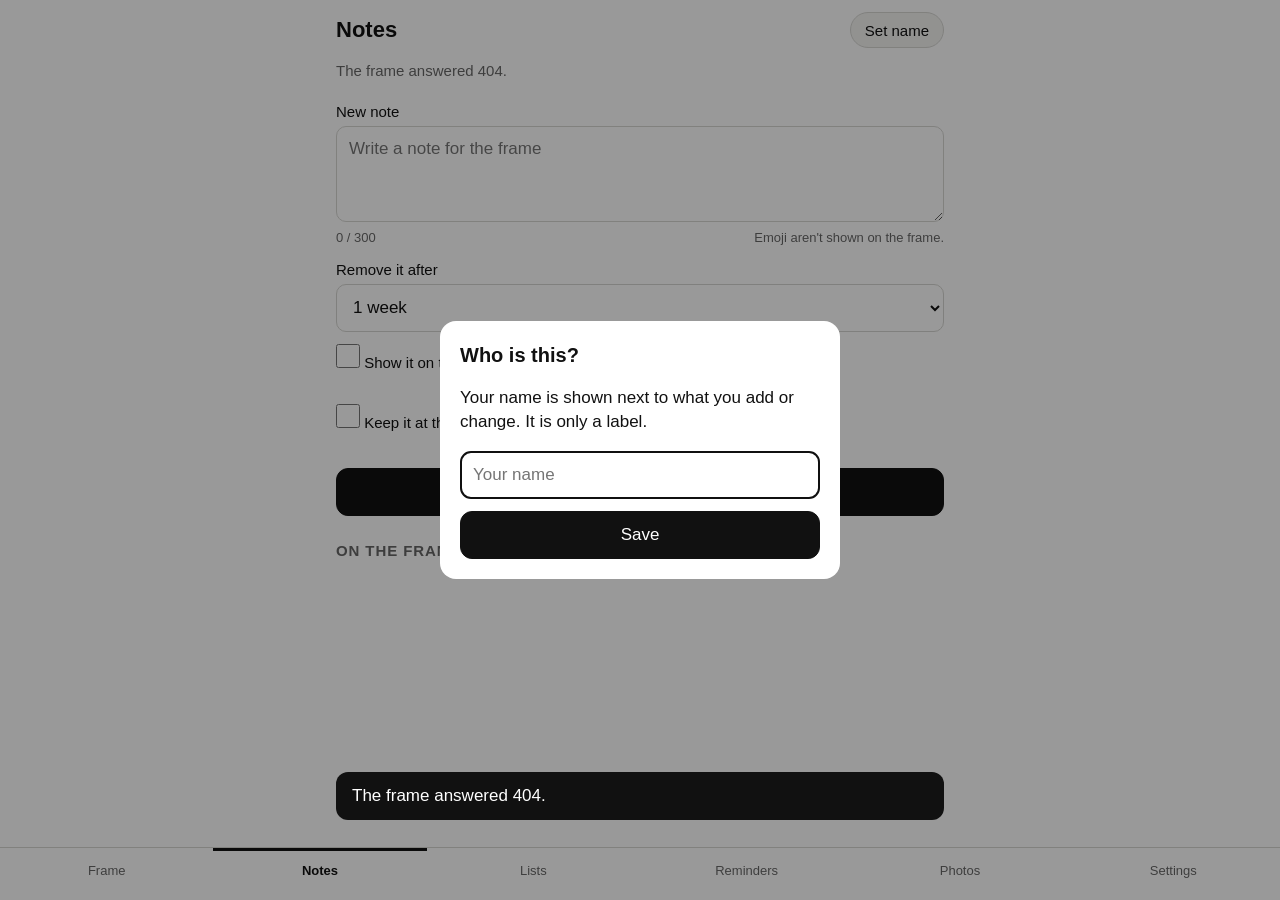
==== notes.html @ 0ec4936d "Publish the pages from Pi-screen f7131a2" ====
<!doctype html>
<html lang="en">
<head>
  <meta charset="utf-8">
  <meta name="viewport" content="width=device-width, initial-scale=1, viewport-fit=cover">
  <meta name="theme-color" content="#ffffff">
  <meta name="apple-mobile-web-app-title" content="Frame">
  <meta name="apple-mobile-web-app-capable" content="yes">
  <meta name="mobile-web-app-capable" content="yes">
  <link rel="manifest" href="manifest.json">
  <link rel="apple-touch-icon" href="icon-192.png">
  <link rel="icon" type="image/png" href="icon-192.png">
  <title>Notes · Frame</title>
  <link rel="stylesheet" href="app.css">
</head>
<body data-title="Notes">
<!-- The header, tabs and name box are added by app.js. -->
<main>
<section>
  <form id="note-form" class="settings-form">
    <label for="note-body">New note</label>
    <textarea id="note-body" maxlength="300" data-fill-attr="maxlength:max_note_chars" required placeholder="Write a note for the frame"></textarea>
    <div class="row">
      <span class="meta grow" id="note-count" data-fill-text="0 / {max_note_chars}">0 / 300</span>
      <span class="meta">Emoji aren't shown on the frame.</span>
    </div>
    <label for="note-expires">Remove it after</label>
    <select id="note-expires" data-fill-options="note_expiry_choices" data-selected="1 week">
      <option value="1 week" selected>1 week</option>
    </select>
    <label class="check"><input type="checkbox" id="note-show-now"> Show it on the frame now</label>
    <label class="check"><input type="checkbox" id="note-pinned"> Keep it at the top</label>
    <button type="submit" class="primary wide" id="note-send">Send</button>
  </form>
</section>
<section>
  <h2>On the frame</h2>
  <ul class="list" id="notes"></ul>
  <p class="muted" id="notes-empty" hidden>No notes yet.</p>
</section>
</main>
<script src="app.js"></script>
<script src="notes.js"></script>
</body>
</html>
---- app.css ----
:root {
  --ink: #111;
  --paper: #fff;
  --soft: #f2f2f0;
  --line: #d6d6d2;
  --muted: #666;
  --accent: #111;
  --warn: #8a4b00;
  --warn-bg: #fff4e0;
  --tap: 48px;
  color-scheme: light;
}
* { box-sizing: border-box; }
[hidden] { display: none !important; }
html { -webkit-text-size-adjust: 100%; }
body {
  margin: 0;
  font: 17px/1.4 -apple-system, BlinkMacSystemFont, "Segoe UI", Roboto, sans-serif;
  color: var(--ink);
  background: var(--paper);
  padding-bottom: calc(72px + env(safe-area-inset-bottom));
}
main { padding: 0 16px 24px; max-width: 640px; margin: 0 auto; }
h1 { font-size: 22px; margin: 0; }
h2 { font-size: 15px; text-transform: uppercase; letter-spacing: .06em; color: var(--muted); margin: 24px 0 8px; }
a { color: var(--ink); }
.muted { color: var(--muted); font-size: 15px; }
.top {
  display: flex; align-items: center; justify-content: space-between;
  padding: calc(12px + env(safe-area-inset-top)) 16px 8px; max-width: 640px; margin: 0 auto;
}
.name-button { min-height: 36px; border: 1px solid var(--line); background: var(--soft); border-radius: 18px; padding: 4px 14px; font: inherit; font-size: 15px; }
.status { max-width: 640px; margin: 0 auto; padding: 4px 16px 8px; color: var(--muted); font-size: 15px; }
.status.busy::before { content: ""; display: inline-block; width: 10px; height: 10px; margin-right: 8px; border-radius: 50%; background: var(--ink); animation: pulse 1s infinite alternate; }
@keyframes pulse { from { opacity: .2; } to { opacity: 1; } }
.warning { max-width: 608px; margin: 0 auto 8px; padding: 10px 14px; background: var(--warn-bg); color: var(--warn); border-radius: 10px; font-size: 15px; }
button, .button {
  font: inherit; min-height: var(--tap); padding: 10px 16px; border-radius: 12px;
  border: 1px solid var(--line); background: var(--paper); color: var(--ink); cursor: pointer;
  touch-action: manipulation;
}
button:active { background: var(--soft); }
button.primary, button[aria-pressed="true"] { background: var(--ink); color: var(--paper); border-color: var(--ink); }
button.danger { color: #a00; }
button.small { min-height: 40px; padding: 6px 12px; font-size: 15px; }
button:disabled { opacity: .5; }
.wide { width: 100%; margin-top: 12px; }
.grid { display: grid; grid-template-columns: repeat(auto-fill, minmax(140px, 1fr)); gap: 10px; }
.grid button { min-height: 64px; font-weight: 600; }
.frame-card { margin-top: 4px; border: 1px solid var(--line); border-radius: 12px; overflow: hidden; background: var(--soft); }
.frame-card img { display: block; width: 100%; height: auto; image-rendering: pixelated; background: var(--paper); }
.frame-card p { margin: 0; padding: 40px 16px; text-align: center; }
.card { border: 1px solid var(--line); border-radius: 12px; padding: 12px 14px; margin-top: 12px; }
.takeover { background: var(--soft); display: flex; gap: 12px; align-items: center; justify-content: space-between; }
.takeover p { margin: 0; }
.list { list-style: none; padding: 0; margin: 0; }
.list > li { border-bottom: 1px solid var(--line); padding: 12px 0; }
.row { display: flex; gap: 8px; align-items: center; flex-wrap: wrap; }
.row .grow { flex: 1 1 160px; min-width: 0; }
input[type=text], input[type=number], input[type=datetime-local], input[type=date], input[type=time], input[type=url], input:not([type]), select, textarea {
  font: inherit; min-height: var(--tap); padding: 10px 12px; border: 1px solid var(--line); border-radius: 10px;
  width: 100%; background: var(--paper); color: var(--ink);
}
textarea { min-height: 96px; resize: vertical; }
label.check { display: inline-flex; align-items: center; gap: 8px; min-height: var(--tap); }
input[type=checkbox] { width: 24px; height: 24px; margin: 0; accent-color: var(--ink); }
main > section + section { margin-top: 20px; }
.settings-form label { display: block; margin: 12px 0 4px; font-size: 15px; }
.settings-form .hint { color: var(--muted); font-size: 13px; }
.tabs {
  position: fixed; left: 0; right: 0; bottom: 0; display: flex; justify-content: space-around;
  background: var(--paper); border-top: 1px solid var(--line); padding-bottom: env(safe-area-inset-bottom); z-index: 5;
}
.tabs a { flex: 1 1 0; min-width: 0; text-align: center; padding: 14px 2px; text-decoration: none; color: var(--muted); font-size: 13px; min-height: 52px; white-space: nowrap; overflow: hidden; text-overflow: ellipsis; }
.tabs a[aria-current="page"] { color: var(--ink); font-weight: 700; box-shadow: inset 0 3px 0 var(--ink); }
.overlay { position: fixed; inset: 0; background: rgba(0,0,0,.4); display: flex; align-items: center; justify-content: center; padding: 16px; z-index: 10; }
.overlay[hidden] { display: none; }
.dialog { background: var(--paper); border-radius: 16px; padding: 20px; width: 100%; max-width: 400px; }
.dialog h2 { margin-top: 0; color: var(--ink); text-transform: none; letter-spacing: 0; font-size: 20px; }
.dialog button { width: 100%; margin-top: 12px; }
.toast { position: fixed; left: 16px; right: 16px; bottom: calc(80px + env(safe-area-inset-bottom)); max-width: 608px; margin: 0 auto; background: var(--ink); color: var(--paper); padding: 12px 16px; border-radius: 12px; z-index: 20; }
.meta { color: var(--muted); font-size: 13px; }
.done-text { text-decoration: line-through; color: var(--muted); }
.chips { display: flex; gap: 8px; overflow-x: auto; padding: 4px 0 8px; -webkit-overflow-scrolling: touch; }
.chips button { flex: 0 0 auto; border-radius: 22px; min-height: 44px; }
.todo > li { display: flex; align-items: center; gap: 8px; padding: 4px 0; }
.todo .check-button { flex: 1 1 auto; display: flex; align-items: center; gap: 12px; text-align: left; border: 0; padding: 10px 4px; min-height: var(--tap); background: none; }
.todo .box { flex: 0 0 26px; height: 26px; border: 2px solid var(--ink); border-radius: 6px; display: inline-flex; align-items: center; justify-content: center; font-weight: 700; }
.todo .done .box { background: var(--ink); color: var(--paper); }
.todo .done .item-text { text-decoration: line-through; color: var(--muted); }
.todo .item-text { overflow-wrap: anywhere; }
.todo .tools { display: flex; gap: 4px; flex: 0 0 auto; }
.todo .tools button { min-height: 40px; min-width: 40px; padding: 4px 8px; }
.alert-banner { max-width: 608px; margin: 0 auto 8px; padding: 12px 14px; border: 3px solid var(--ink); border-radius: 12px; }
.alert-banner .alert-title { font-size: 13px; text-transform: uppercase; letter-spacing: .06em; color: var(--muted); }
.alert-item { display: flex; gap: 8px; align-items: center; flex-wrap: wrap; padding-top: 8px; }
.alert-item .grow { flex: 1 1 160px; }
.form-grid { display: grid; grid-template-columns: 1fr 1fr; gap: 8px; }
.tag { display: inline-block; border: 1px solid var(--line); border-radius: 8px; padding: 0 6px; font-size: 13px; color: var(--muted); }
.upload-button { display: flex; align-items: center; justify-content: center; text-align: center; background: var(--ink); color: var(--paper); border-color: var(--ink); }
.thumbs { display: grid; grid-template-columns: repeat(auto-fill, minmax(140px, 1fr)); gap: 10px; }
.thumbs figure { margin: 0; border: 1px solid var(--line); border-radius: 10px; overflow: hidden; }
.thumbs img { display: block; width: 100%; aspect-ratio: 4 / 3; object-fit: cover; background: var(--soft); }
.thumbs figcaption { display: flex; justify-content: space-between; align-items: center; padding: 4px 6px; }

/* A screen's options, opened from the Settings page */
.screen-options { margin-top: 10px; padding-top: 10px; border-top: 1px solid var(--line, #ddd); }
.option-list { display: flex; flex-direction: column; gap: 6px; margin-bottom: 6px; }
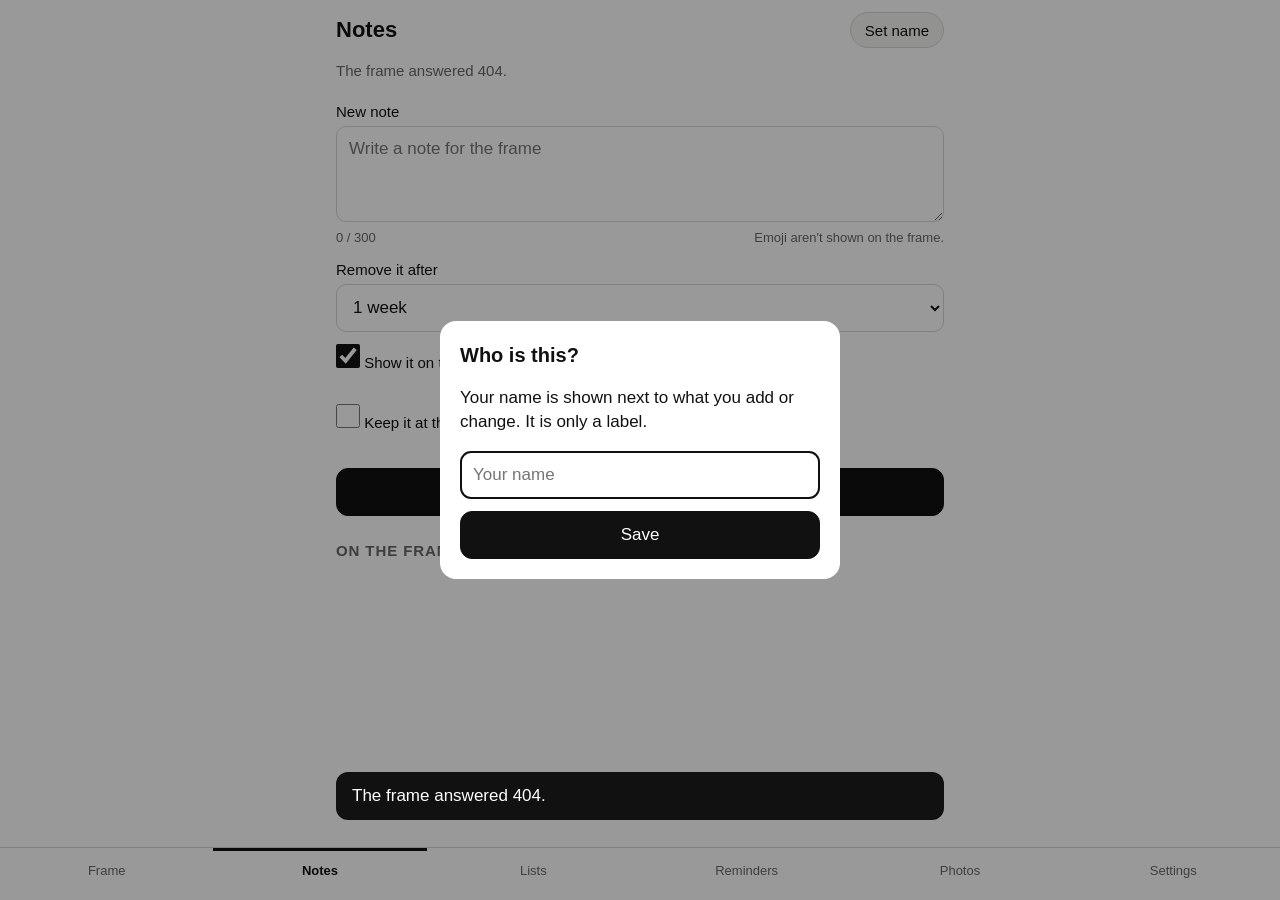
==== commit b08e417e: "Publish the pages from Pi-screen 9438e3e" ====
--- a/notes.html
+++ b/notes.html
@@ -28,7 +28,7 @@
     <select id="note-expires" data-fill-options="note_expiry_choices" data-selected="1 week">
       <option value="1 week" selected>1 week</option>
     </select>
-    <label class="check"><input type="checkbox" id="note-show-now"> Show it on the frame now</label>
+    <label class="check"><input type="checkbox" id="note-show-now" checked> Show it on the frame now</label>
     <label class="check"><input type="checkbox" id="note-pinned"> Keep it at the top</label>
     <button type="submit" class="primary wide" id="note-send">Send</button>
   </form>
